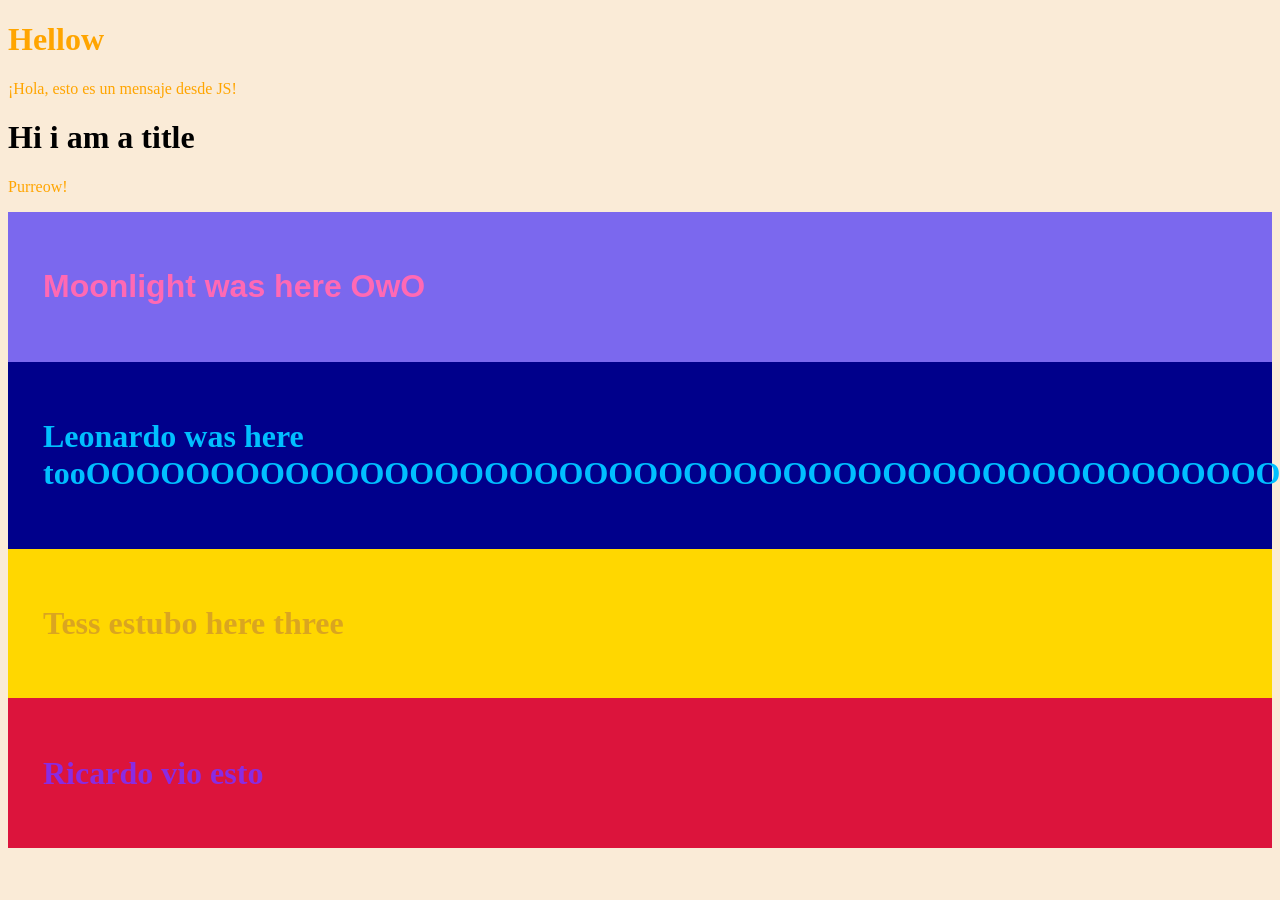
==== config/index.html @ 0ff2a4f6 "Agrege a ricardo al doc HTML y cerre un div" ====
<!DOCTYPE html>
<html lang="en">
<head>
	<meta charset="UTF-8">
	<title>Keyboard config</title>
	<link rel="stylesheet" href="StarryStile.css"> <!-- Conexion  CSS -->
	<script src="Controls.js" defer></script> <!--Conexion de Java Script-->
	<link rel="stylesheet" href="StarryStyle.css">
</head>
<body>
	    
	<header>
		
		<h1 id="titulo">Hellow</h1>
		<div id="mensaje"></div>
	</header>
	<div class="Content">
			<h1>Hi i am a title</h1>
			<p>Purreow!</p>
		</div>
		<footer>
			<div class="contenedor1">
				<h1>Moonlight was here OwO</h1>
			</div>
			<div class="contenedor2">
				<h1>Leonardo was here tooOOOOOOOOOOOOOOOOOOOOOOOOOOOOOOOOOOOOOOOOOOOOOOOOOOOO</h1>
			</div>
			<div class="contenedor3">
				<h1>Tess estubo here three</h1>
			</div>
			<div class="contenedor4">
				<h1>Ricardo vio esto</h1>
			</div>
</footer>
</body>
</html>
---- config/StarryStyle.css ----
body {
    
        background-color: antiquewhite;
    }


header {
    color: orange;
}

p{
    color: orange;
}

content{
    color: orange;
}

Content {
    color: orange;
}

.contenedor1{
    background-color:mediumslateblue;
    padding: 35px;
    color:hotpink;
    font-family: Arial, Helvetica, sans-serif;
    font-weight: bold;
}

.contenedor2 {
    background-color: darkblue;
    padding: 35px;
    color: deepskyblue;
}

.contenedor3 {
    background-color: gold;
    padding: 35px;
    color: goldenrod;
}

.contenedor4 {
    background-color: crimson;
    padding: 35px;
    color: blueviolet;
}
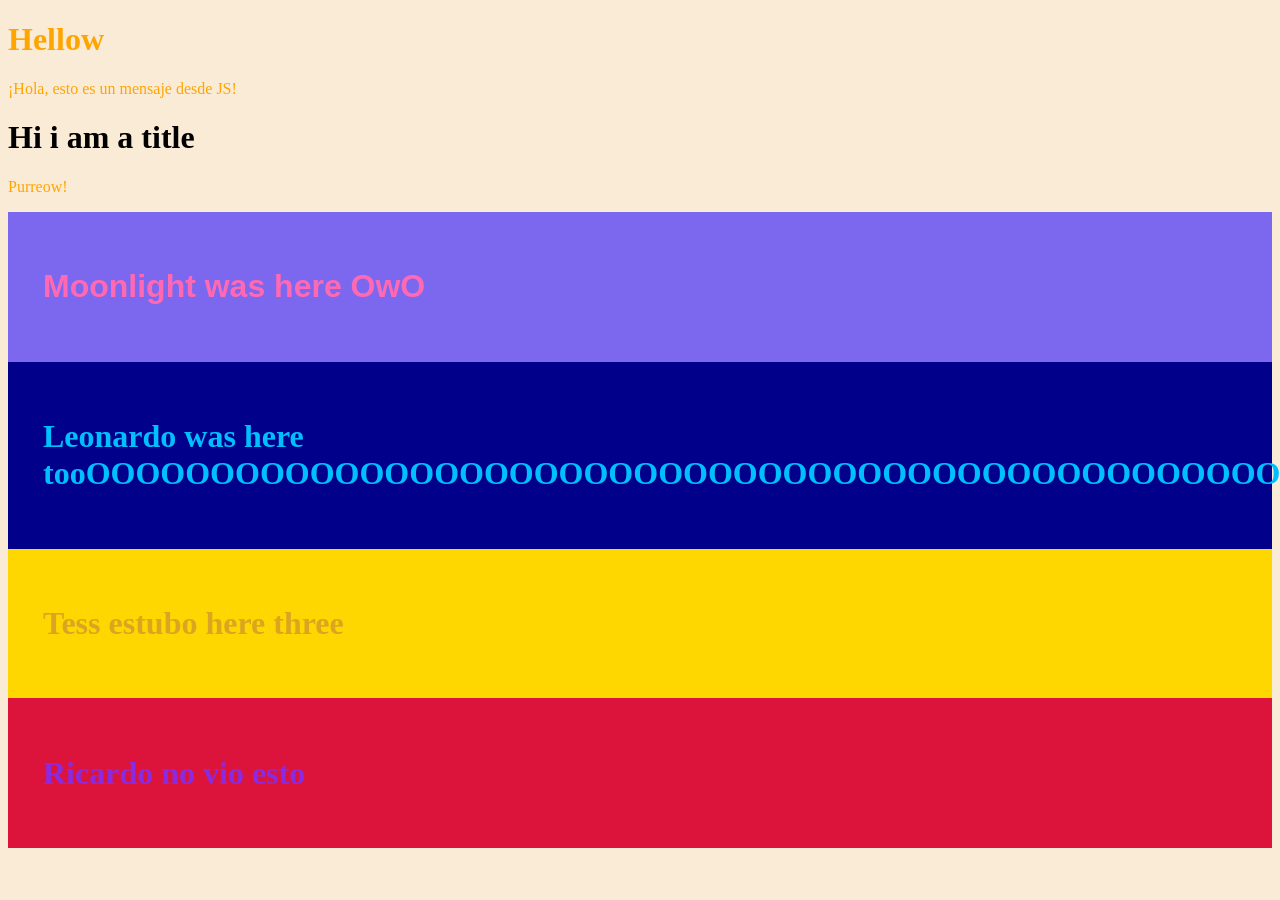
==== commit 35ae620a: "Hola" ====
--- a/config/index.html
+++ b/config/index.html
@@ -29,7 +29,7 @@
 				<h1>Tess estubo here three</h1>
 			</div>
 			<div class="contenedor4">
-				<h1>Ricardo vio esto</h1>
+				<h1>Ricardo no vio esto</h1>
 			</div>
 </footer>
 </body>
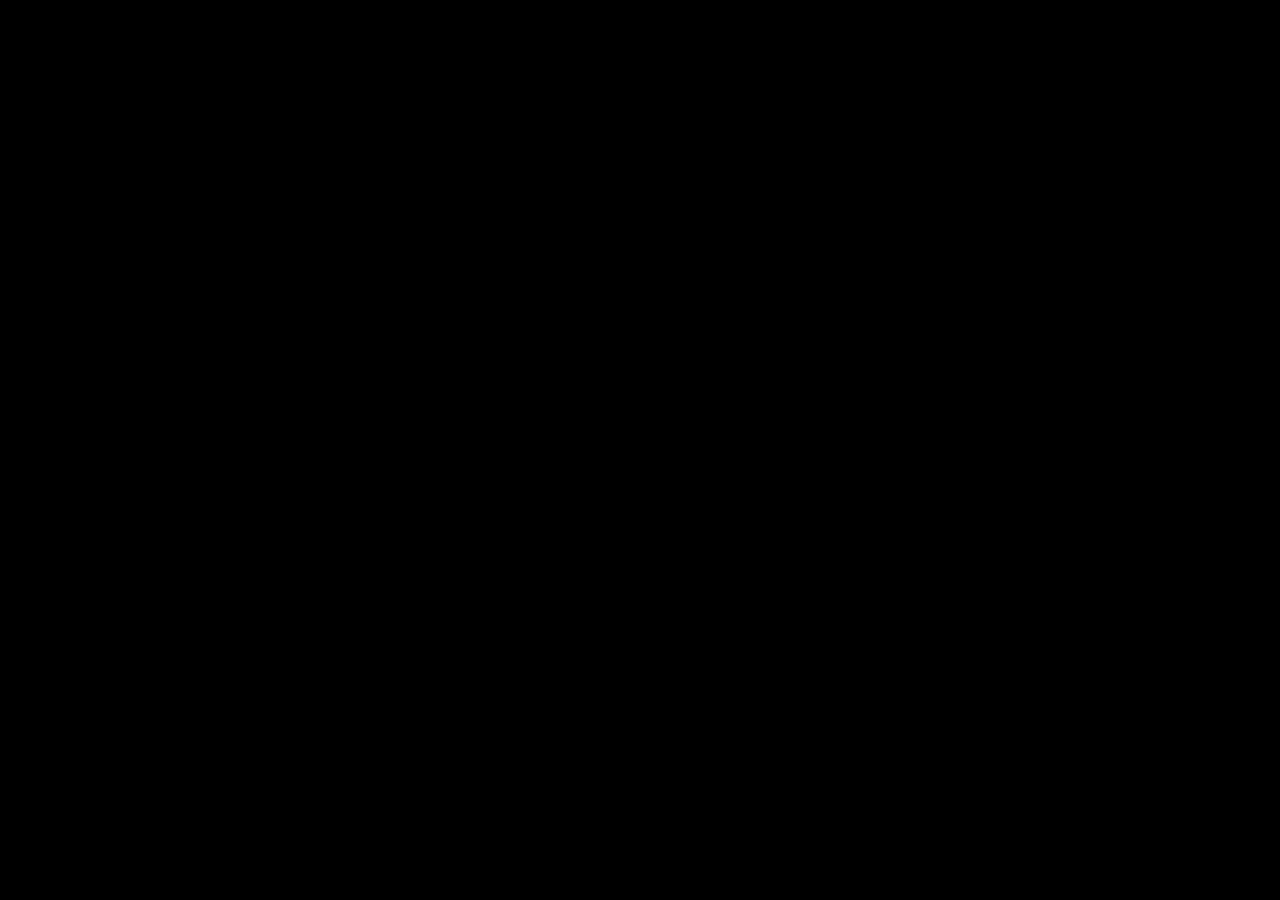
==== commit 33f108b9: "Renamed index to Test, turned index1 into index" ====
--- a/config/index.html
+++ b/config/index.html
@@ -1,36 +1,13 @@
 <!DOCTYPE html>
 <html lang="en">
 <head>
-	<meta charset="UTF-8">
-	<title>Keyboard config</title>
-	<link rel="stylesheet" href="StarryStile.css"> <!-- Conexion  CSS -->
-	<script src="Controls.js" defer></script> <!--Conexion de Java Script-->
-	<link rel="stylesheet" href="StarryStyle.css">
+    <meta charset="UTF-8">
+    <meta name="viewport" content="width=device-width, initial-scale=1.0">
+    <title>Estrellas</title>
+    <link rel="stylesheet" href="style.css">
 </head>
 <body>
-	    
-	<header>
-		
-		<h1 id="titulo">Hellow</h1>
-		<div id="mensaje"></div>
-	</header>
-	<div class="Content">
-			<h1>Hi i am a title</h1>
-			<p>Purreow!</p>
-		</div>
-		<footer>
-			<div class="contenedor1">
-				<h1>Moonlight was here OwO</h1>
-			</div>
-			<div class="contenedor2">
-				<h1>Leonardo was here tooOOOOOOOOOOOOOOOOOOOOOOOOOOOOOOOOOOOOOOOOOOOOOOOOOOOO</h1>
-			</div>
-			<div class="contenedor3">
-				<h1>Tess estubo here three</h1>
-			</div>
-			<div class="contenedor4">
-				<h1>Ricardo no vio esto</h1>
-			</div>
-</footer>
+   <div id="estrellas-container"></div>
+    <script src="script.js"></script>
 </body>
 </html>
--- a/config/style.css
+++ b/config/style.css
@@ -0,0 +1,42 @@
+*{
+    margin: 0;
+    padding: 0;
+    
+}
+body{
+    background-color: #000;
+    color:#fff;
+    overflow-x: hidden;
+}
+#estrellas-container{
+    position: fixed;
+    inset :0;
+    overflow: hidden;
+    pointer-events: none;
+    z-index: 9999;
+}
+.estrella{
+    position: absolute;
+    bottom: 0;
+    left: 0;
+    background-color:rgba(255, 255, 255, 0.345);
+    clip-path: polygon(50% 0%, 61% 35%, 98% 35%, 68% 57%, 79% 91%, 50% 70%, 21% 91%, 32% 57%, 2% 35%, 39% 35%);
+    opacity: 0;
+    pointer-events: none;
+    z-index: -1;
+
+}
+
+@keyframes moverArriba {
+    0% {
+        opacity: 0;
+        transform: translateY(0);
+    }
+    25% {
+        opacity: 1;
+    }
+    100% {
+        opacity: 0;
+        transform: translateY(-100vh);
+    }
+}
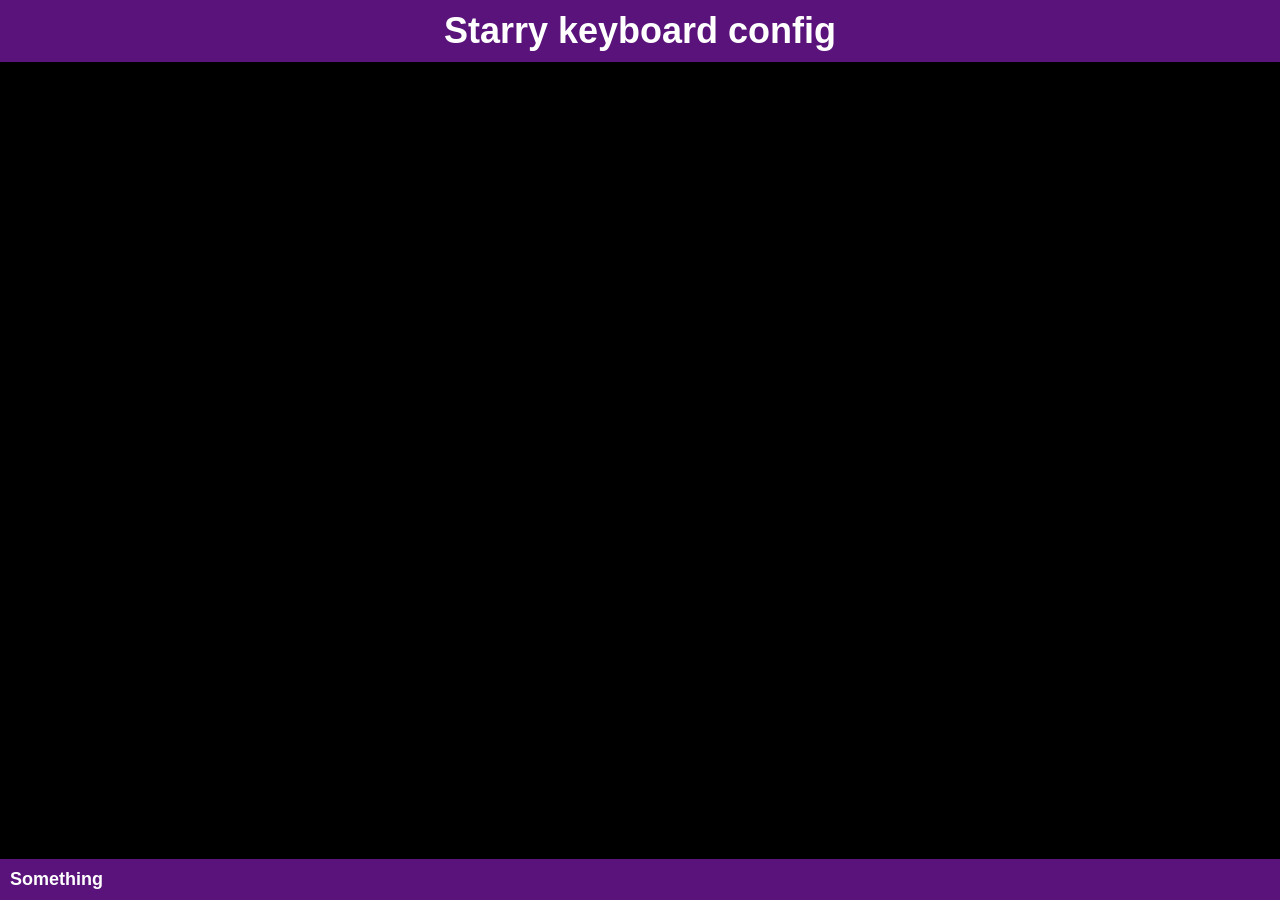
==== commit 5c22cc5d: "Merge branch 'main' of https://github.com/MoonlightShinesparkle/Pico2W-Keyboard" ====
--- a/config/index.html
+++ b/config/index.html
@@ -3,11 +3,29 @@
 <head>
     <meta charset="UTF-8">
     <meta name="viewport" content="width=device-width, initial-scale=1.0">
-    <title>Estrellas</title>
-    <link rel="stylesheet" href="style.css">
+    <title>Starry config</title>
+    <link rel="stylesheet" href="styles/ConfigStyle.css">
+    <link rel="stylesheet" href="styles/BodyOrchestrator.css">
 </head>
 <body>
-   <div id="estrellas-container"></div>
-    <script src="script.js"></script>
+    <div id="estrellas-container">
+        <head>
+            <h1>
+                Starry keyboard config
+            </h1>
+        </head>
+        <div class="root">
+        
+        </div>
+
+		
+		
+        <footer>
+            Something
+        </footer>
+    </div>
+    <script src="scripts/StarGen.js"></script>
+
+	
 </body>
 </html>
--- a/config/styles/ConfigStyle.css
+++ b/config/styles/ConfigStyle.css
@@ -0,0 +1,42 @@
+*{
+    margin: 0;
+    padding: 0;
+    
+}
+body{
+    background-color: #000;
+    color:#fff;
+    overflow-x: hidden;
+}
+#estrellas-container{
+    position: fixed;
+    inset :0;
+    overflow: hidden;
+    pointer-events: none;
+    z-index: 9999;
+}
+.estrella{
+    position: absolute;
+    bottom: 0;
+    left: 0;
+    background-color:rgba(255, 255, 255, 0.345);
+    clip-path: polygon(50% 0%, 61% 35%, 98% 35%, 68% 57%, 79% 91%, 50% 70%, 21% 91%, 32% 57%, 2% 35%, 39% 35%);
+    opacity: 0;
+    pointer-events: none;
+    z-index: -1;
+
+}
+
+@keyframes moverArriba {
+    0% {
+        opacity: 0;
+        transform: translateY(0);
+    }
+    25% {
+        opacity: 1;
+    }
+    100% {
+        opacity: 0;
+        transform: translateY(-100vh);
+    }
+}
--- a/config/styles/BodyOrchestrator.css
+++ b/config/styles/BodyOrchestrator.css
@@ -0,0 +1,38 @@
+:root{
+	--BackgroundWrapperColor: rgb(89, 19, 122);
+	--SelectionColor: rgb(103, 19, 136);
+}
+
+#estrellas-container{
+	margin: 0px;
+	font-family: Arial, Helvetica, sans-serif;
+	font-weight: bold;
+	color: white;
+	font-size: large;
+	display: grid;
+	grid-template-rows: auto 1fr auto;
+	min-height: 100vh;
+	min-height: 100svh;
+}
+
+body ::selection{
+	background-color: var(--SelectionColor);
+}
+
+h1{
+	text-align: center;
+	background-color: var(--BackgroundWrapperColor);
+	margin-bottom: 10px;
+}
+
+h1,footer{
+	padding: 10px;
+}
+
+footer{
+	background-color: var(--BackgroundWrapperColor);
+}
+
+.root{
+	margin: 10px;
+}
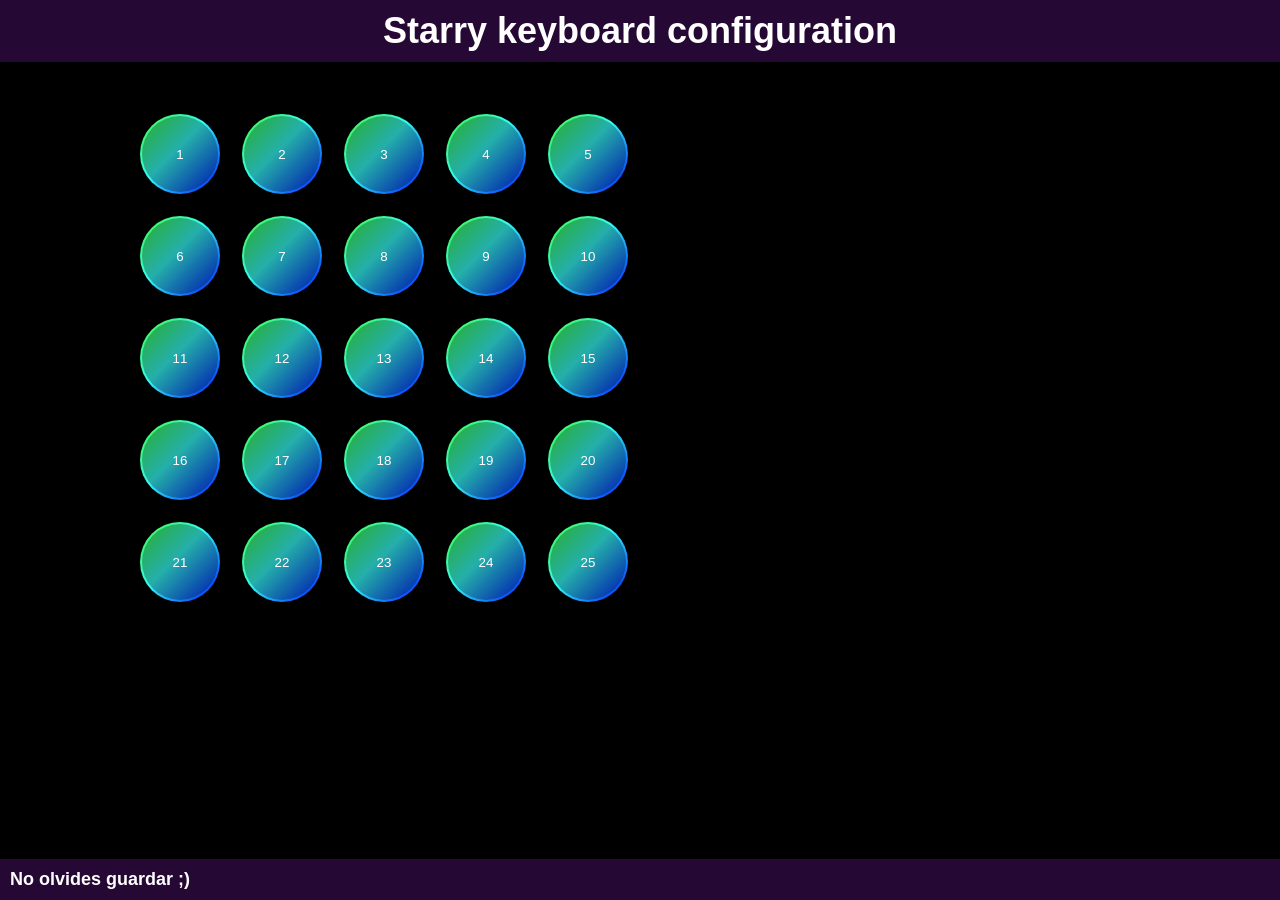
==== commit 56326d1a: "Botones estilizados" ====
--- a/config/index.html
+++ b/config/index.html
@@ -10,8 +10,8 @@
 <body>
     <div id="estrellas-container">
         <head>
-            <h1>
-                Starry keyboard config
+            <h1 class="barraPrincipal">
+                Starry keyboard configuration
             </h1>
         </head>
         <div class="root">
@@ -20,12 +20,50 @@
 
 		
 		
-        <footer>
-            Something
+        <footer class="barraFinal">
+            No olvides guardar ;)
         </footer>
     </div>
     <script src="scripts/StarGen.js"></script>
 
 	
+   <table class="table-container">
+    <tr>
+        <td><button class="btn-estilizado">1</button></td>
+        <td><button class="btn-estilizado">2</button></td>
+        <td><button class="btn-estilizado">3</button></td>
+        <td><button class="btn-estilizado">4</button></td>
+        <td><button class="btn-estilizado">5</button></td>
+    </tr>
+    <tr>
+        <td><button class="btn-estilizado">6</button></td>
+        <td><button class="btn-estilizado">7</button></td>
+        <td><button class="btn-estilizado">8</button></td>
+        <td><button class="btn-estilizado">9</button></td>
+        <td><button class="btn-estilizado">10</button></td>
+    </tr>
+    <tr>
+        <td><button class="btn-estilizado">11</button></td>
+        <td><button class="btn-estilizado">12</button></td>
+        <td><button class="btn-estilizado">13</button></td>
+        <td><button class="btn-estilizado">14</button></td>
+        <td><button class="btn-estilizado">15</button></td>
+    </tr>
+    <tr>
+        <td><button class="btn-estilizado">16</button></td>
+        <td><button class="btn-estilizado">17</button></td>
+        <td><button class="btn-estilizado">18</button></td>
+        <td><button class="btn-estilizado">19</button></td>
+        <td><button class="btn-estilizado">20</button></td>
+    </tr>
+    <tr>    
+        <td><button class="btn-estilizado">21</button></td>
+        <td><button class="btn-estilizado">22</button></td>
+        <td><button class="btn-estilizado">23</button></td>
+        <td><button class="btn-estilizado">24</button></td>
+        <td><button class="btn-estilizado">25</button></td>    
+    </tr>
+</table> 
+
 </body>
 </html>
--- a/config/styles/ConfigStyle.css
+++ b/config/styles/ConfigStyle.css
@@ -4,27 +4,32 @@
     
 }
 body{
-    background-color: #000;
-    color:#fff;
-    overflow-x: hidden;
+  background-color: #000000;
 }
+
 #estrellas-container{
     position: fixed;
     inset :0;
     overflow: hidden;
-    pointer-events: none;
-    z-index: 9999;
 }
 .estrella{
     position: absolute;
     bottom: 0;
     left: 0;
-    background-color:rgba(255, 255, 255, 0.345);
+    background-color:white;
     clip-path: polygon(50% 0%, 61% 35%, 98% 35%, 68% 57%, 79% 91%, 50% 70%, 21% 91%, 32% 57%, 2% 35%, 39% 35%);
     opacity: 0;
     pointer-events: none;
     z-index: -1;
 
+}
+.AbsBlock {
+    position: fixed;
+    height: 30px;
+    width: 30px;
+    background-image: url("https://static.vecteezy.com/system/resources/thumbnails/040/452/262/small/ai-generated-pineapple-isolated-on-transparent-background-free-png.png");
+    background-size: cover;
+    pointer-events: none;
 }
 
 @keyframes moverArriba {
@@ -39,4 +44,25 @@
         opacity: 0;
         transform: translateY(-100vh);
     }
+}
+
+@keyframes Fade {
+    0% {
+        opacity: 0;
+    }
+    15% {
+        opacity: 1;
+    }
+    75% {
+        opacity: 1;
+        width: 5px;
+        height: 5px;
+    }
+    100% {
+        opacity: 0;
+        width: 0%;
+        height: 0%;
+        rotate: 40deg;
+        transform: translateY(10px);
+    }
 }
--- a/config/styles/BodyOrchestrator.css
+++ b/config/styles/BodyOrchestrator.css
@@ -1,5 +1,6 @@
+/*Inicio de parte de las estrellas*/
 :root{
-	--BackgroundWrapperColor: rgb(89, 19, 122);
+	--BackgroundWrapperColor: rgba(89, 19, 122, 0.43);
 	--SelectionColor: rgb(103, 19, 136);
 }
 
@@ -19,20 +20,109 @@
 	background-color: var(--SelectionColor);
 }
 
-h1{
+.barraPrincipal{
 	text-align: center;
 	background-color: var(--BackgroundWrapperColor);
-	margin-bottom: 10px;
 }
 
-h1,footer{
+.barraPrincipal,.barraFinal{
 	padding: 10px;
 }
 
-footer{
+.barraFinal{
 	background-color: var(--BackgroundWrapperColor);
 }
 
 .root{
-	margin: 10px;
-}+  
+	
+	
+}
+/*Fin de parte de las estrellas*/
+
+/*Inicio de la tabla*/
+td {
+  border: 0px solid yellow;
+  border-radius: 40px;
+  text-align: center;
+  width: 100px;
+  height:100px;	
+}
+
+.table-container td .btn-estilizado {
+    position: relative;
+    width: 80px;
+    height: 80px;
+    border-radius: 40px;
+    border: 2px solid transparent;
+    color: white;
+    cursor: pointer;
+    overflow: hidden;
+
+    background: rgba(0, 0, 0, 0.3);
+
+    /* degradado MUY suave (más puntos intermedios) */
+    background-image: 
+        linear-gradient(rgba(0,0,0,0.3), rgba(0,0,0,0.3)),
+        linear-gradient(135deg, 
+            #3cfb34 0%,
+            #34fbf3 15%,
+            #043cfc 30%,
+            #8304fb 45%,
+            #fb1ca4 60%,
+            #8304fb 75%,
+            #043cfc 85%,
+            #34fbf3 95%,
+            #3cfb34 100%
+        );
+
+    background-origin: border-box;
+    background-clip: padding-box, border-box;
+
+    /* movimiento suave */
+    background-size: 300% 300%;
+
+    /* dos animaciones combinadas */
+    animation: 
+        moverGradiente 8s ease infinite,
+        rotarColores 12s linear infinite;
+
+    transition: all 0.4s ease;
+}
+
+/*  Movimiento del degradado */
+@keyframes moverGradiente {
+    0% { background-position: 0% 50%; }
+    50% { background-position: 100% 50%; }
+    100% { background-position: 0% 50%; }
+}
+
+/*  Cambio de colores REAL (suave) */
+@keyframes rotarColores {
+    0%   { filter: hue-rotate(0deg); }
+    100% { filter: hue-rotate(360deg); }
+}
+
+/* Hover */
+.table-container td .btn-estilizado:hover {
+    transform: scale(1.08);
+    box-shadow: 0 0 15px rgba(131, 4, 251, 0.7);
+
+    /* más rápido */
+    animation-duration: 4s, 6s;
+}
+
+/* Active */
+.table-container td .btn-estilizado:active {
+    transform: scale(0.95);
+    box-shadow: 0 0 10px rgba(251, 28, 164, 0.8);
+
+    /* aún más intenso */
+    animation-duration: 2s, 3s;
+}
+.table-container{
+	margin-top: 8%;
+	margin-left: 10%;
+     
+}
+/*Fin de la tabla*/
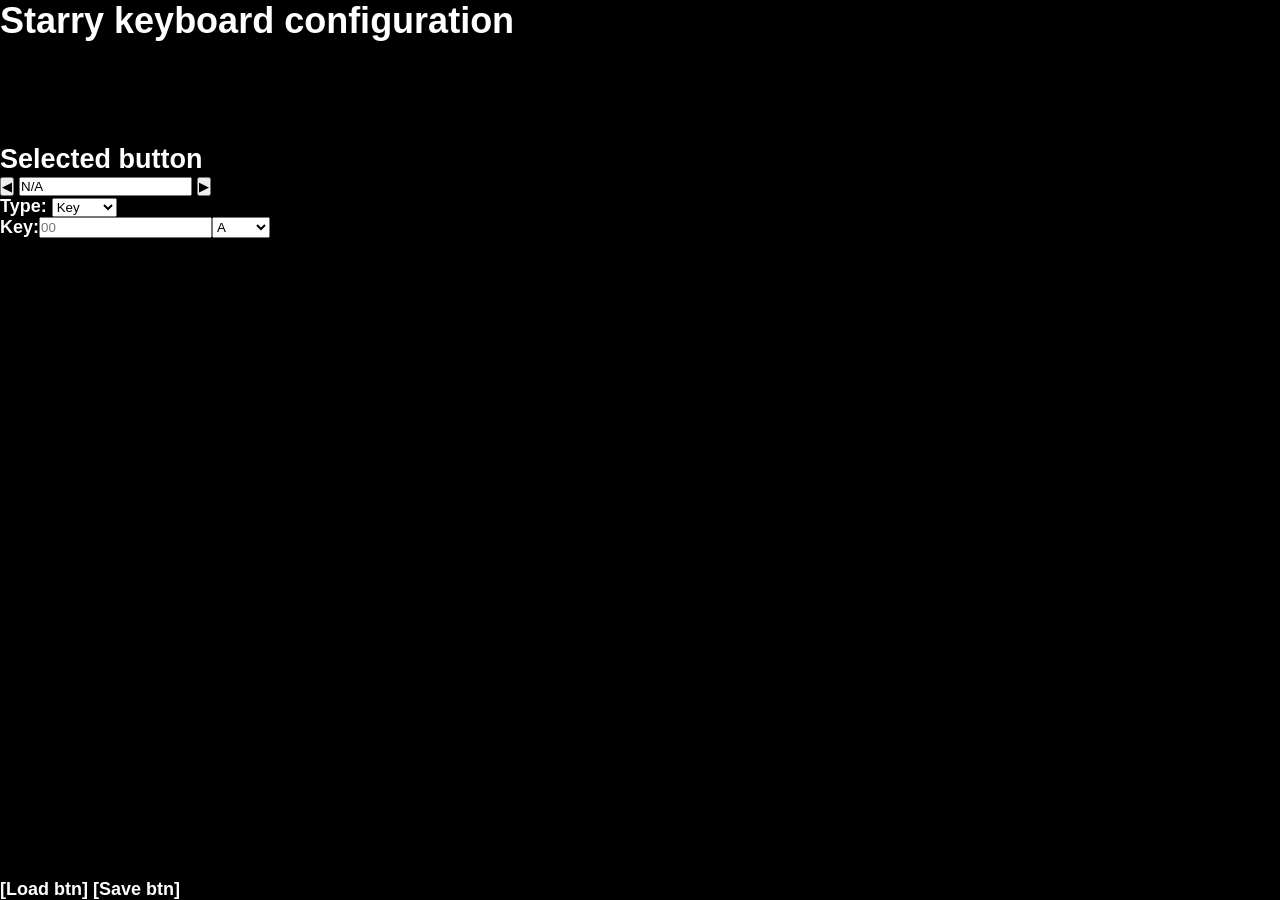
==== commit 8982f8f8: "Load data from pico" ====
--- a/config/index.html
+++ b/config/index.html
@@ -1,69 +1,89 @@
 <!DOCTYPE html>
 <html lang="en">
 <head>
+    <link rel="shortcut icon" href="Starry-keyboard\config\styles\icono.ico" type="image/x-icon" />
     <meta charset="UTF-8">
     <meta name="viewport" content="width=device-width, initial-scale=1.0">
     <title>Starry config</title>
     <link rel="stylesheet" href="styles/ConfigStyle.css">
     <link rel="stylesheet" href="styles/BodyOrchestrator.css">
+
+    <script src="scripts/Keycodes.js" defer></script>
 </head>
 <body>
     <div id="estrellas-container">
-        <head>
-            <h1 class="barraPrincipal">
+        <header>
+            <h1>
                 Starry keyboard configuration
             </h1>
-        </head>
+        </header>
         <div class="root">
-        
+            <div class="table-container rootsplit">
+                <table id="BtnContainer">
+                </table> 
+            </div>
+            <div class="Aparador-container rootsplit">
+                <h2 class="titulo">Selected button</h2>
+                
+                <div class="Aparador-center">
+                    <div></div>
+                    <div class="Aparador-wrapper">
+                        <button class="flecha" onclick="mover(-1)">◀</button>
+                        
+                        <input type="text" id="Aparador" class="Aparador" 
+                        value="N/A" readonly>
+                        
+                        <button class="flecha" onclick="mover(1)">▶</button>
+                    </div>
+                    <div></div>
+                </div>
+                
+                <!-- Tipo -->
+                <div class="fila-tipo">
+                    <span class="label-tipo">Type:</span>
+                    <select class="combo-tipo" id="tipo">
+                        <option value="key" selected>Key</option>
+                        <option value="combo">Combo</option>
+                        <option value="text">Text</option>
+                    </select>
+                </div>
+                <!-- Seleccionador -->
+                <!-- Configuración Key -->
+                <div id="key-config" class="fila-key">
+                    <span class="label-key">Key:</span>
+
+                    <input type="text" class="input-key" maxlength="2" placeholder="00">
+
+                    <!-- Allows to choose a key .w. -->
+                    <select class="combo-key">
+                    </select>
+                </div>
+
+                <!-- Configuración Text -->
+                <div id="text-config" class="fila-text">
+                    <span class="label-text">Text:</span>
+                    <input type="text" class="input-text" placeholder="Text...">
+                </div>
+
+                <!-- Configuración Combo -->
+                <div id="combo-config">
+                    <span class="label-combo">Combo:</span>
+
+                    <div class="combo-row">
+                        <div id="combo-keys"></div>
+
+                        <div class="botones-combo">
+                            <button id="agregar-key" class="btn-mas">+</button>
+                            <button id="quitar-key" class="btn-menos">−</button>
+                        </div>
+                    </div>
+                </div>
+            </div>
         </div>
-
-		
-		
-        <footer class="barraFinal">
-            No olvides guardar ;)
+        <footer>
+            [Load btn] [Save btn]
         </footer>
     </div>
     <script src="scripts/StarGen.js"></script>
-
-	
-   <table class="table-container">
-    <tr>
-        <td><button class="btn-estilizado">1</button></td>
-        <td><button class="btn-estilizado">2</button></td>
-        <td><button class="btn-estilizado">3</button></td>
-        <td><button class="btn-estilizado">4</button></td>
-        <td><button class="btn-estilizado">5</button></td>
-    </tr>
-    <tr>
-        <td><button class="btn-estilizado">6</button></td>
-        <td><button class="btn-estilizado">7</button></td>
-        <td><button class="btn-estilizado">8</button></td>
-        <td><button class="btn-estilizado">9</button></td>
-        <td><button class="btn-estilizado">10</button></td>
-    </tr>
-    <tr>
-        <td><button class="btn-estilizado">11</button></td>
-        <td><button class="btn-estilizado">12</button></td>
-        <td><button class="btn-estilizado">13</button></td>
-        <td><button class="btn-estilizado">14</button></td>
-        <td><button class="btn-estilizado">15</button></td>
-    </tr>
-    <tr>
-        <td><button class="btn-estilizado">16</button></td>
-        <td><button class="btn-estilizado">17</button></td>
-        <td><button class="btn-estilizado">18</button></td>
-        <td><button class="btn-estilizado">19</button></td>
-        <td><button class="btn-estilizado">20</button></td>
-    </tr>
-    <tr>    
-        <td><button class="btn-estilizado">21</button></td>
-        <td><button class="btn-estilizado">22</button></td>
-        <td><button class="btn-estilizado">23</button></td>
-        <td><button class="btn-estilizado">24</button></td>
-        <td><button class="btn-estilizado">25</button></td>    
-    </tr>
-</table> 
-
 </body>
 </html>
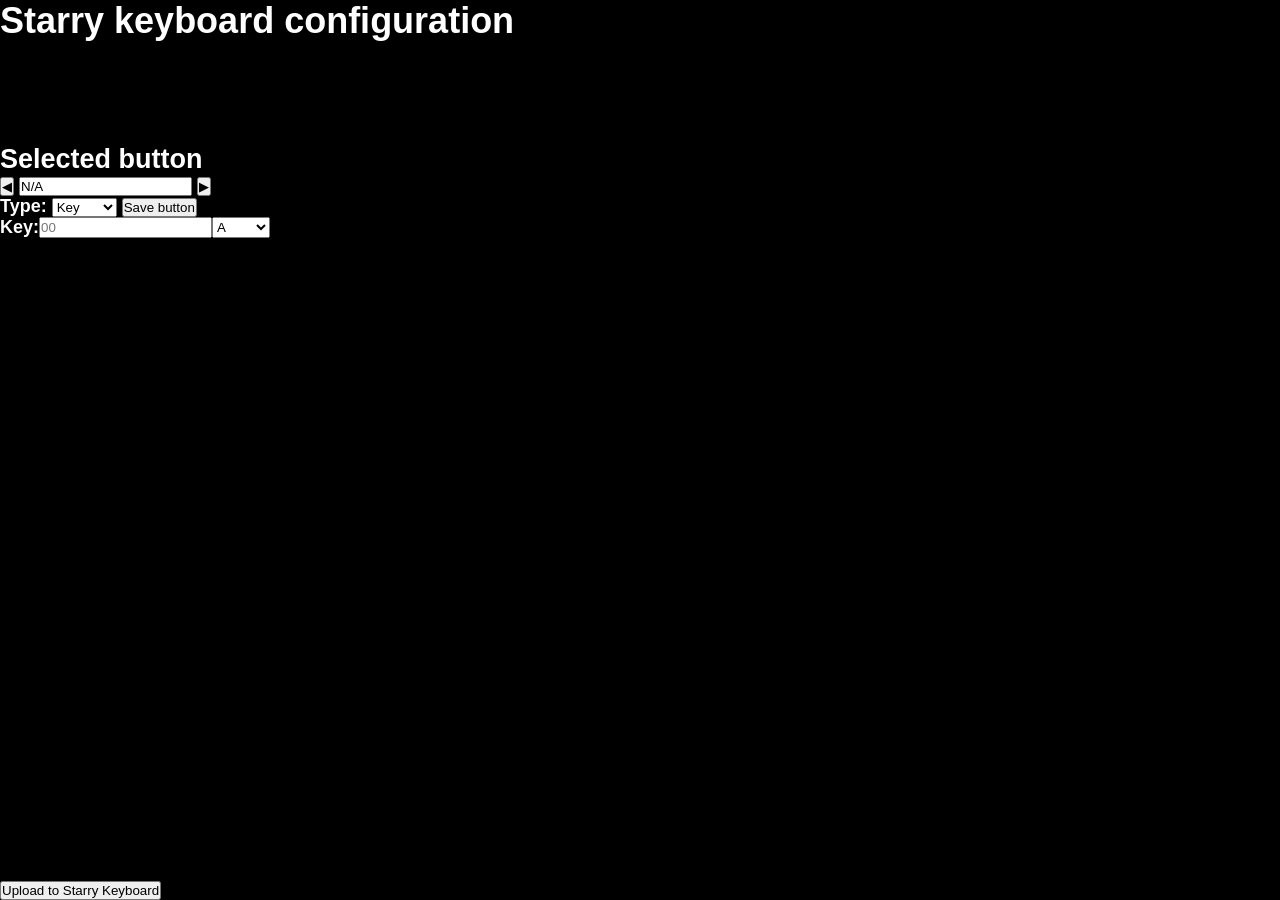
==== commit 1d854d7b: "kinda can load data" ====
--- a/config/index.html
+++ b/config/index.html
@@ -46,6 +46,9 @@
                         <option value="combo">Combo</option>
                         <option value="text">Text</option>
                     </select>
+                    <button class="combo-tipo" id="SaveBtn">
+                        Save button
+                    </button>
                 </div>
                 <!-- Seleccionador -->
                 <!-- Configuración Key -->
@@ -81,7 +84,9 @@
             </div>
         </div>
         <footer>
-            [Load btn] [Save btn]
+            <button class="combo-tipo" id="UploadBtn">
+                Upload to Starry Keyboard
+            </button>
         </footer>
     </div>
     <script src="scripts/StarGen.js"></script>
